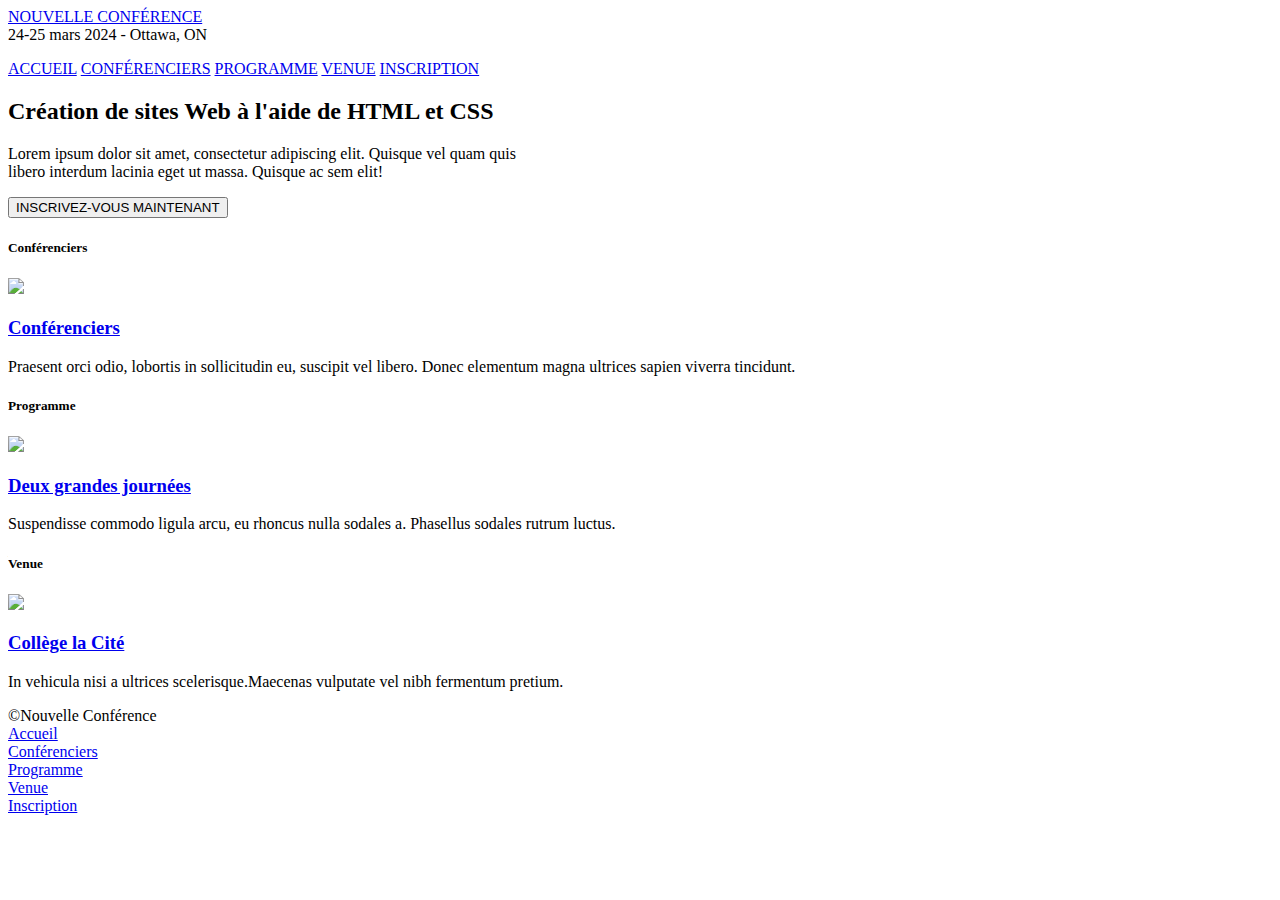
==== index.html @ d0b71a6d "Changing id's -> class" ====
<!DOCTYPE html>
<html lang="en">
  <head>
    <meta charset="utf-8" />
    <title>Nouvelle Conférence</title>
    <link rel="stylesheet" href="Page d'accueil.css">
    <link rel = "stylesheet" href="enTete.css">
    <link rel = "stylesheet" href="piedDePage.css">
  </head>

  <body>
    <div class="partiNavBar">
<!-------------------->

<!--Header-->

<!-------------------->

    
<!--Enable Flex + Background-->
<div class="headerBackgroundEnTete"> 

  <!--Object 1: Titre-->
              <div class="headerBigText1" >
                  <a href="Page d'accueil.html" >NOUVELLE CONFÉRENCE</a>
              </div>
  
  <!--Object 2: Information-->
              <div class="headerSection-2" >
                  <div class="headerTopGreen" > 24-25 mars 2024 - Ottawa, ON </div>
  
                  <p class="headerWhiteTop" >
                      <span class="headerSpace" >
                          <a href="Page d'accueil.html">ACCUEIL</a>
                          <a href="conférenciers.html">CONFÉRENCIERS</a>
                          <a href="programme.html">PROGRAMME</a>
                          <a href="Venue.html">VENUE</a>
                          <a href="Inscription.html">INSCRIPTION</a>
                        </span>
                  </p>
              </div>
          </div>
      </header>
      
  
  <!--Section: Intro-->
      <section class="texteSection1">
        <h2>Création de sites Web à l'aide de HTML et CSS</h2>

        <p class="parag1">
          Lorem ipsum dolor sit amet, consectetur adipiscing elit. Quisque vel
          quam quis <br> libero interdum lacinia eget ut massa. Quisque ac sem elit!
        </p>

        <a href="Inscription.html"> <input class="buttonInscription" type="submit"  value="INSCRIVEZ-VOUS MAINTENANT"></a>
      </section>


  </div>
  <!--Section: Images et texte-->

   <div class="containerImages" >
  
   
      

    <!--Section: IMG 1-->
        <div class="tailleimage"  >
          <h5>Conférenciers</h5>

          <a href="conférenciers.html">
            <img src="speakers.jpg" >
           <h3 class="titreImage"> <a href="conférenciers.html">Conférenciers</a></h3> 
          </a>

          <p class="centxt">
            Praesent orci odio, lobortis in sollicitudin eu, suscipit vel
            libero. Donec elementum magna ultrices sapien viverra tincidunt.
          </p>
          
        </div>
 <!--Section: IMG 2-->
 <div class="tailleimage" >
  <h5 class="descImage">Programme</h5>

  <a href="programme.html">
    <img src="schedule.jpg"  >
    <h3 class="titreImage"> <a href="programme.html">Deux grandes journées</a> </h3> 
</a>

<p class="centxt">
  Suspendisse commodo ligula arcu, eu rhoncus nulla sodales a.
  Phasellus sodales rutrum luctus.
</p>
</div>

 <!--Section: IMG 3-->
<div class="tailleimage" >
  <h5>Venue</h5>

  <a href="Venue.html">
    <img src="venue.jpg" >
 <h3 class="titreImage"><a href="Venue.html">Collège la Cité</a></h3> 
</a>

  <p class="centxt">
    In vehicula nisi a ultrices scelerisque.Maecenas vulputate vel nibh
    fermentum pretium.
  </p>
</div>
</div>
<!-------------------->

<!--pied de page-->

<!-------------------->

  <div class="piedDePage" >
      <div> 
          <div class="greenTextPiedDePage" >©Nouvelle Conférence</div>
      </div>


      <div class="whiteTextBox" >
          <div><a href="Page d'accueil.html">Accueil</a></div>
          <div><a href="conférenciers.html">Conférenciers</a></div>  
          <div><a href="programme.html">Programme</a></div>
          <div><a href="Venue.html">Venue</a></div>
          <div><a href="Inscription.html">Inscription</a></div>  
      </div>

  </div>   
</div>  

  
  </body>
</html>
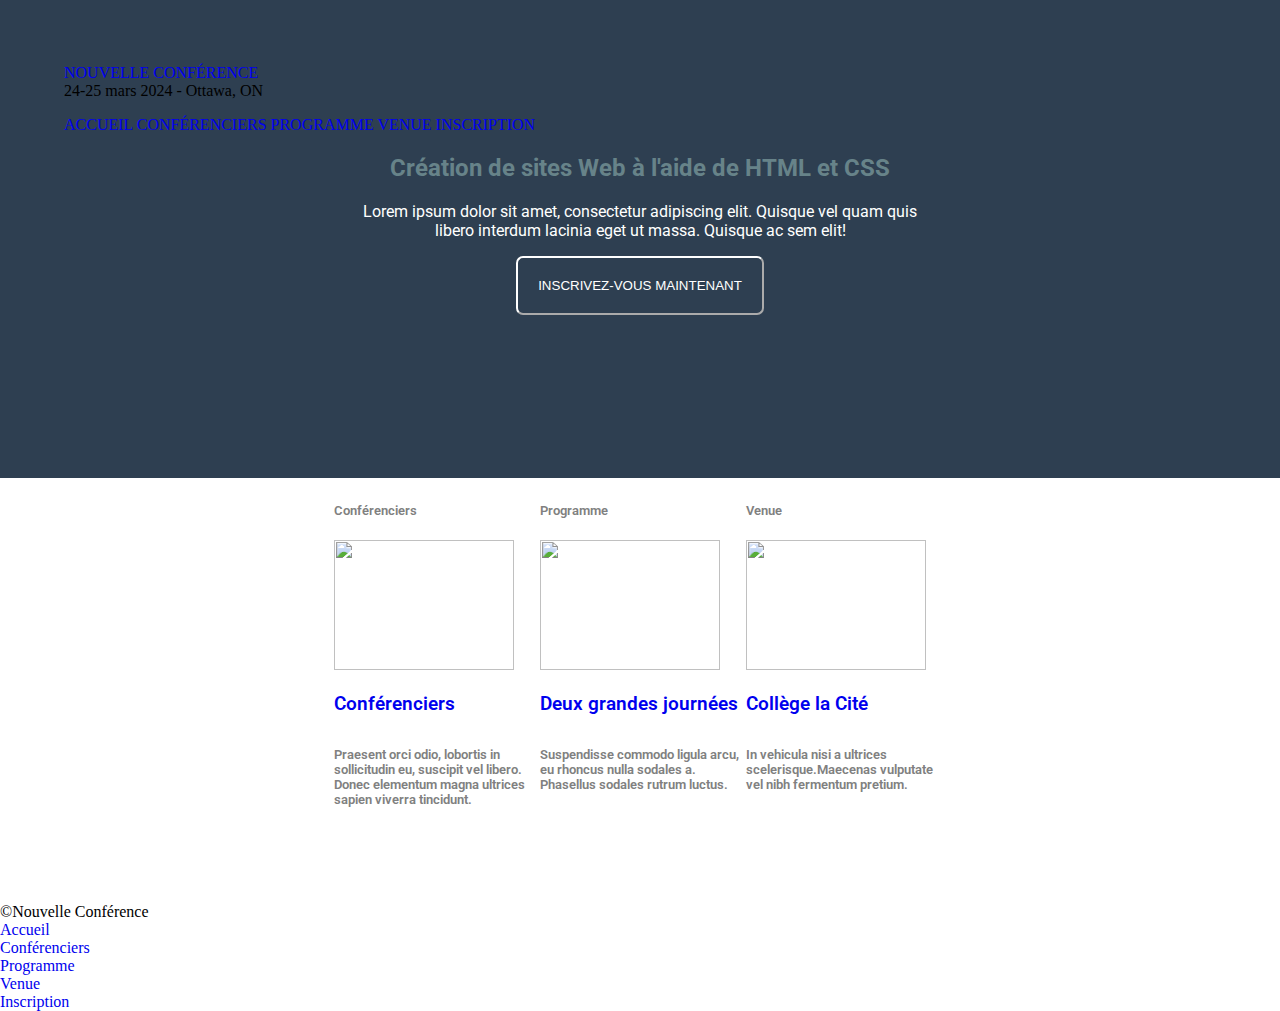
==== commit d99fe645: "small changes" ====
--- a/index.html
+++ b/index.html
@@ -3,7 +3,7 @@
   <head>
     <meta charset="utf-8" />
     <title>Nouvelle Conférence</title>
-    <link rel="stylesheet" href="Page d'accueil.css">
+    <link rel="stylesheet" href="index.css">
     <link rel = "stylesheet" href="enTete.css">
     <link rel = "stylesheet" href="piedDePage.css">
   </head>
--- a/index.css
+++ b/index.css
@@ -0,0 +1,90 @@
+@import url('https://fonts.googleapis.com/css2?family=Roboto:wght@100&display=swap');
+/*the import allows the font-weight of roboto to be 600 for correct style*/
+/* to use the import, ou must have font-family:roboto and add a font-weight*/
+body{
+    margin: 0;
+}
+.texteSection1{
+    text-align: center;
+    font-family: roboto;
+}
+
+.partiNavBar{
+    background-color: rgb(46,63,81);
+    padding: 4em;
+    height: 350px;
+    
+}
+section div{
+   display: flex; 
+   flex-wrap: wrap;
+}
+
+img{
+    width: 180px;
+    height: 130px;
+
+}
+/*moving container to the middle by justify-content*/
+.containerImages{
+    display:flex;
+    justify-content: center;
+    padding-bottom: 80px;
+   
+}
+
+h3{
+    color: gray;
+    font-family: roboto;
+    font-weight: 600;
+
+}
+
+h5{
+    color: gray;
+    font-family: roboto;
+    font-weight: 600;
+}
+
+.tailleimage{
+display:flex;
+flex-direction: column;
+width: 200px;
+border-style: solid;
+border-color: transparent;
+   
+}
+
+
+/*to remove the underline of a link*/
+a{
+ text-decoration: none;
+
+}
+
+.centxt{
+    font-family: roboto;
+    color:gray;
+    font-weight: 600;
+    font-size:small;
+}
+
+h2{
+    color: rgb(103,131,137); 
+}
+.parag1{
+    color: white;
+}
+
+.buttonInscription{
+    padding: 20px;
+    border-radius: 7px;
+
+    background-color:  rgb(46,63,81);
+    border-color: white;
+    color: white;
+}
+
+.buttonInscription:hover{
+    color:green
+}
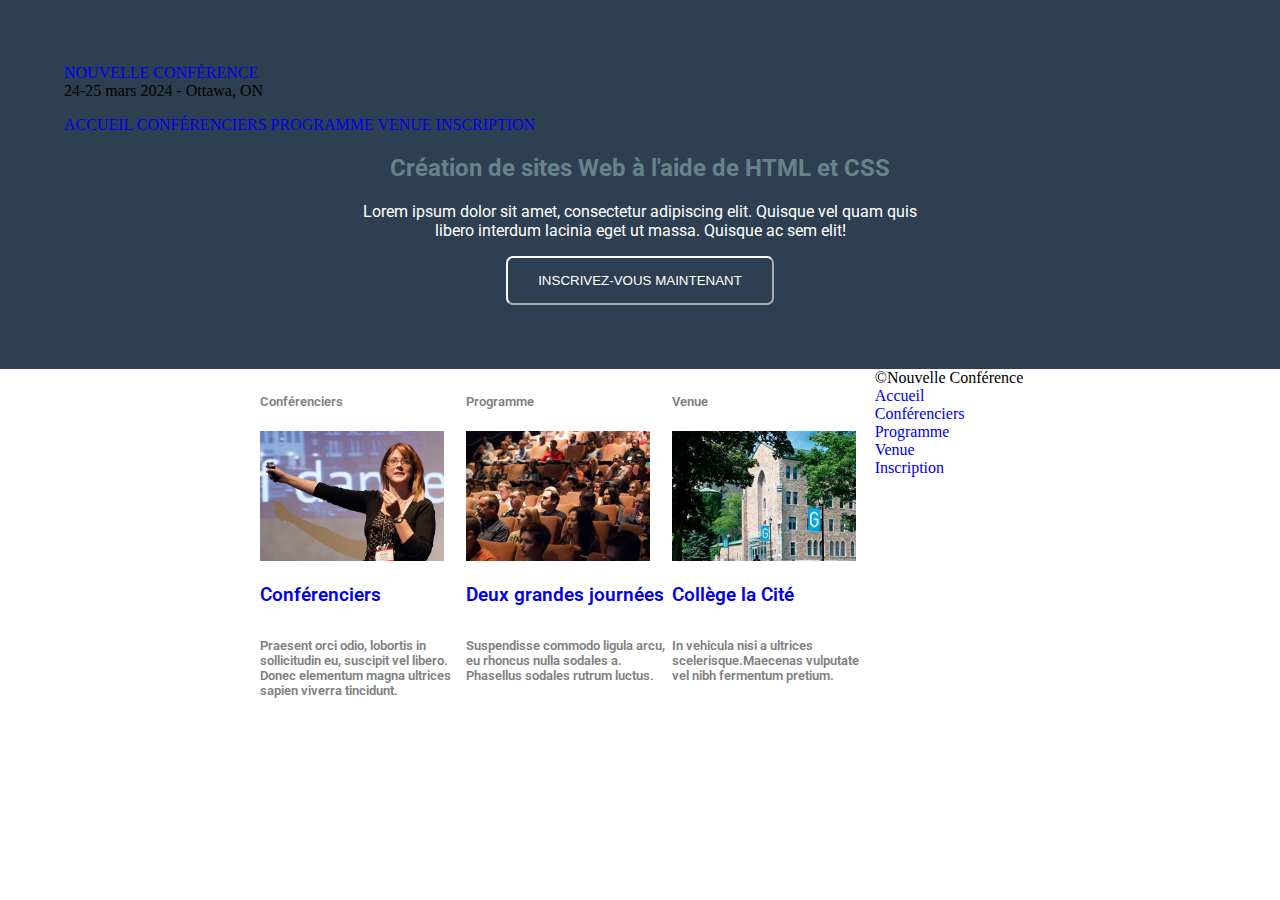
==== commit 20b05662: "small changes" ====
--- a/index.html
+++ b/index.html
@@ -79,6 +79,7 @@
           </p>
           
         </div>
+
  <!--Section: IMG 2-->
  <div class="tailleimage" >
   <h5 class="descImage">Programme</h5>
@@ -107,7 +108,7 @@
     In vehicula nisi a ultrices scelerisque.Maecenas vulputate vel nibh
     fermentum pretium.
   </p>
-</div>
+</di0v>
 </div>
 <!-------------------->
 
--- a/index.css
+++ b/index.css
@@ -1,90 +1,87 @@
 @import url('https://fonts.googleapis.com/css2?family=Roboto:wght@100&display=swap');
 /*the import allows the font-weight of roboto to be 600 for correct style*/
 /* to use the import, ou must have font-family:roboto and add a font-weight*/
-body{
+
+body {
     margin: 0;
 }
-.texteSection1{
+
+.texteSection1 {
     text-align: center;
     font-family: roboto;
 }
 
-.partiNavBar{
-    background-color: rgb(46,63,81);
+.partiNavBar {
+    background-color: rgb(46, 63, 81);
     padding: 4em;
-    height: 350px;
-    
-}
-section div{
-   display: flex; 
-   flex-wrap: wrap;
+    height: auto;
 }
 
-img{
-    width: 180px;
-    height: 130px;
+section div {
+    display: flex;
+    flex-wrap: wrap;
+    justify-content: center; /* Added */
+}
 
+img {
+    max-width: 100%; /* Changed */
+    height: auto; /* Changed */
+    max-height: 130px; /* Added */
 }
-/*moving container to the middle by justify-content*/
-.containerImages{
-    display:flex;
+
+.containerImages {
+    display: flex;
     justify-content: center;
     padding-bottom: 80px;
-   
 }
 
-h3{
-    color: gray;
-    font-family: roboto;
-    font-weight: 600;
-
-}
-
-h5{
+h3 {
     color: gray;
     font-family: roboto;
     font-weight: 600;
 }
 
-.tailleimage{
-display:flex;
-flex-direction: column;
-width: 200px;
-border-style: solid;
-border-color: transparent;
-   
+h5 {
+    color: gray;
+    font-family: roboto;
+    font-weight: 600;
 }
 
-
-/*to remove the underline of a link*/
-a{
- text-decoration: none;
-
+.tailleimage {
+    display: flex;
+    flex-direction: column;
+    width: 200px;
+    border-style: solid;
+    border-color: transparent;
 }
 
-.centxt{
-    font-family: roboto;
-    color:gray;
-    font-weight: 600;
-    font-size:small;
+a {
+    text-decoration: none;
 }
 
-h2{
-    color: rgb(103,131,137); 
+.centxt {
+    font-family: roboto;
+    color: gray;
+    font-weight: 600;
+    font-size: small;
 }
-.parag1{
+
+h2 {
+    color: rgb(103, 131, 137);
+}
+
+.parag1 {
     color: white;
 }
 
-.buttonInscription{
-    padding: 20px;
+.buttonInscription {
+    padding: 15px 30px; /* Adjusted */
     border-radius: 7px;
-
-    background-color:  rgb(46,63,81);
+    background-color: rgb(46, 63, 81);
     border-color: white;
     color: white;
 }
 
-.buttonInscription:hover{
-    color:green
-}
+.buttonInscription:hover {
+    color: green;
+}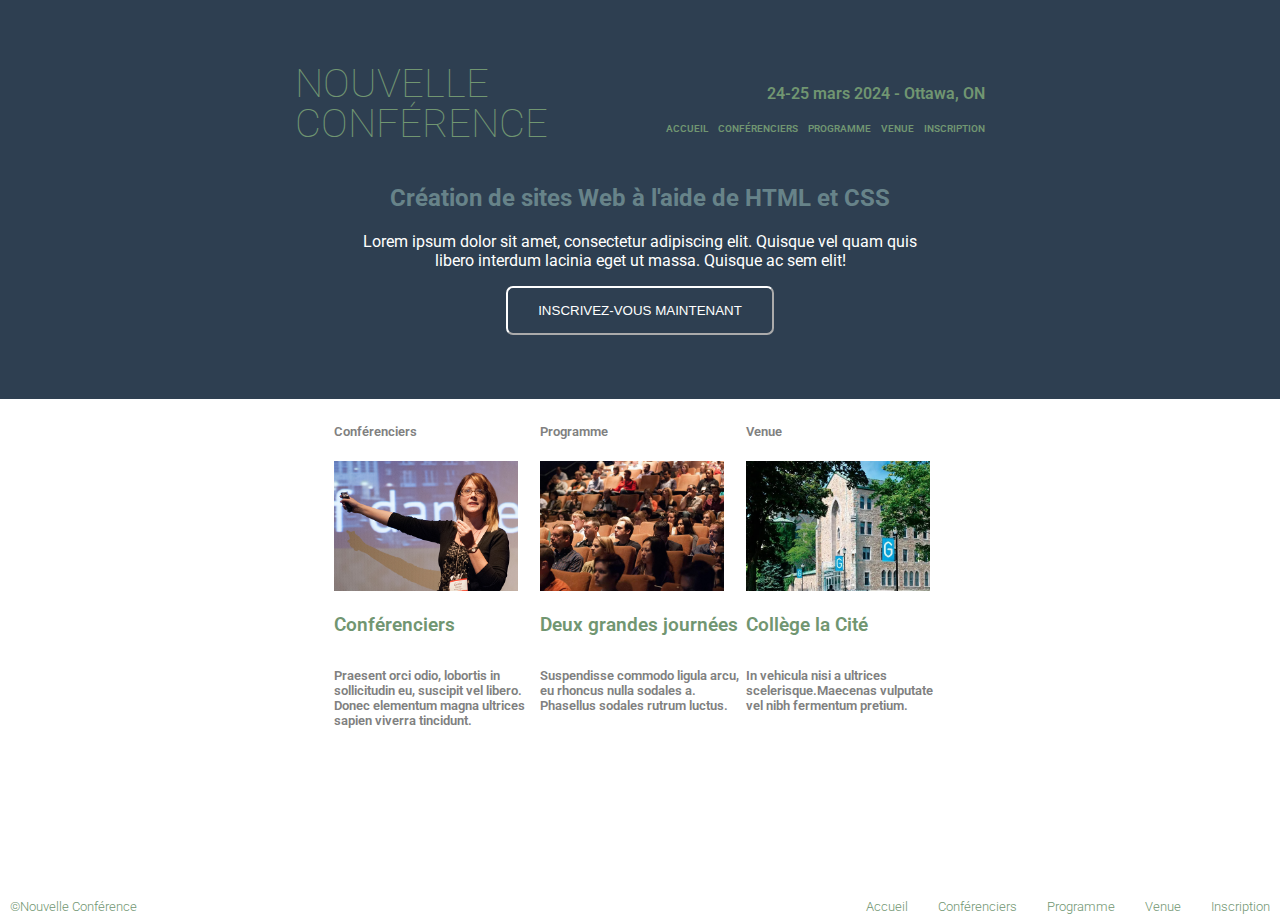
==== commit dac8b0b3: "Page acceuil update" ====
--- a/index.html
+++ b/index.html
@@ -61,9 +61,6 @@
 
    <div class="containerImages" >
   
-   
-      
-
     <!--Section: IMG 1-->
         <div class="tailleimage"  >
           <h5>Conférenciers</h5>
@@ -108,7 +105,7 @@
     In vehicula nisi a ultrices scelerisque.Maecenas vulputate vel nibh
     fermentum pretium.
   </p>
-</di0v>
+</div>
 </div>
 <!-------------------->
 
--- a/index.css
+++ b/index.css
@@ -84,4 +84,161 @@
 
 .buttonInscription:hover {
     color: green;
+}
+
+/*----------------------------------------------*/
+/*----------------------------------------------*/
+/* Header */
+/*----------------------------------------------*/
+/*----------------------------------------------*/
+
+.headerBigText1{
+    width:100px;
+    display:flex;
+    flex-wrap: wrap;
+    font-size: 40px;
+    color:white;
+    font-family: "Roboto";
+    line-height: 1.0;
+    font-weight: 100 ;
+    padding-bottom: 20px;
+}
+
+.headerBigText2{
+    font-size: 40px;
+    color:white;
+    font-family: "Roboto";
+    margin-top: 0;
+    margin-bottom: 0;
+    
+    font-weight: 100 ;
+}
+
+.headerBackgroundEnTete{
+ background-color: rgb(46,63,81); 
+
+    display:flex;
+    justify-content: center;
+    gap:20%;
+    align-items: flex-end;
+    margin: 0;
+    padding: 0;
+    height:20%;
+   
+}
+
+.headerTopGreen{
+    color: rgb(113, 150, 113);
+    font-family: "Roboto";
+    font-weight: 600;
+    text-align: right;
+    padding-top:18px;
+    margin-bottom:10px;
+}
+.headerWhiteTop{
+    font-family: roboto;
+    font-size: 10px;
+    font-weight: 600;
+    color:white;
+
+   
+}
+.headerSection-2{
+    display: flex;
+    flex-direction: column;
+    text-align: right;
+    padding-left:40px;
+    align-items: flex-end;
+    padding-bottom: 20px;
+}
+
+.headerSpace{
+    display:flex;
+    justify-content: space-evenly;
+    gap:10px;
+    
+}
+
+a{
+    text-decoration: none;
+    color: rgb(113, 150, 113);
+}
+
+a:visited{
+    color: lightcoral;
+}
+
+a:hover{
+    color:green;
+}
+
+a.lienTitre{
+    color:white;
+}
+
+a.lienTitre:visited{
+    color: lightcoral;
+}
+
+a.lienTitre:hover{
+    color:green;
+}
+
+/*----------------------------------------------*/
+/*----------------------------------------------*/
+/* Footer */
+/*----------------------------------------------*/
+/*----------------------------------------------*/
+
+
+@import url('https://fonts.googleapis.com/css2?family=Roboto:wght@100&display=swap');
+
+.piedDePage {
+   display:flex;
+   height: 80px;
+   padding: 10px;
+   align-items: flex-end;
+   justify-content: space-between;
+   
+}
+
+.greenTextPiedDePage{
+   color: rgb(113, 150, 113);
+   font-family: "Roboto";
+   font-weight: 300;
+   font-size: small;
+   padding-top: 50px;
+   width:200px;
+   text-align: left;
+
+}
+
+.whiteTextBox{
+   display:flex;
+   justify-content: flex-end;
+   gap:30px;
+   color:white;
+   font-family: "Roboto";
+   font-weight: 300;
+   font-size: small;
+   text-align: right;
+}
+
+.piedDePageContainer{
+   background-color: rgb(30, 60, 85);
+   justify-content: center;
+   padding-right: 22%;
+   padding-left: 22%;
+}
+
+a.liensPiedDePage{
+   color:white;
+}
+
+a.liensPiedDePage:visited{
+   color: lightcoral;
+}
+
+a.liensPiedDePage:hover{
+   color: green;
 }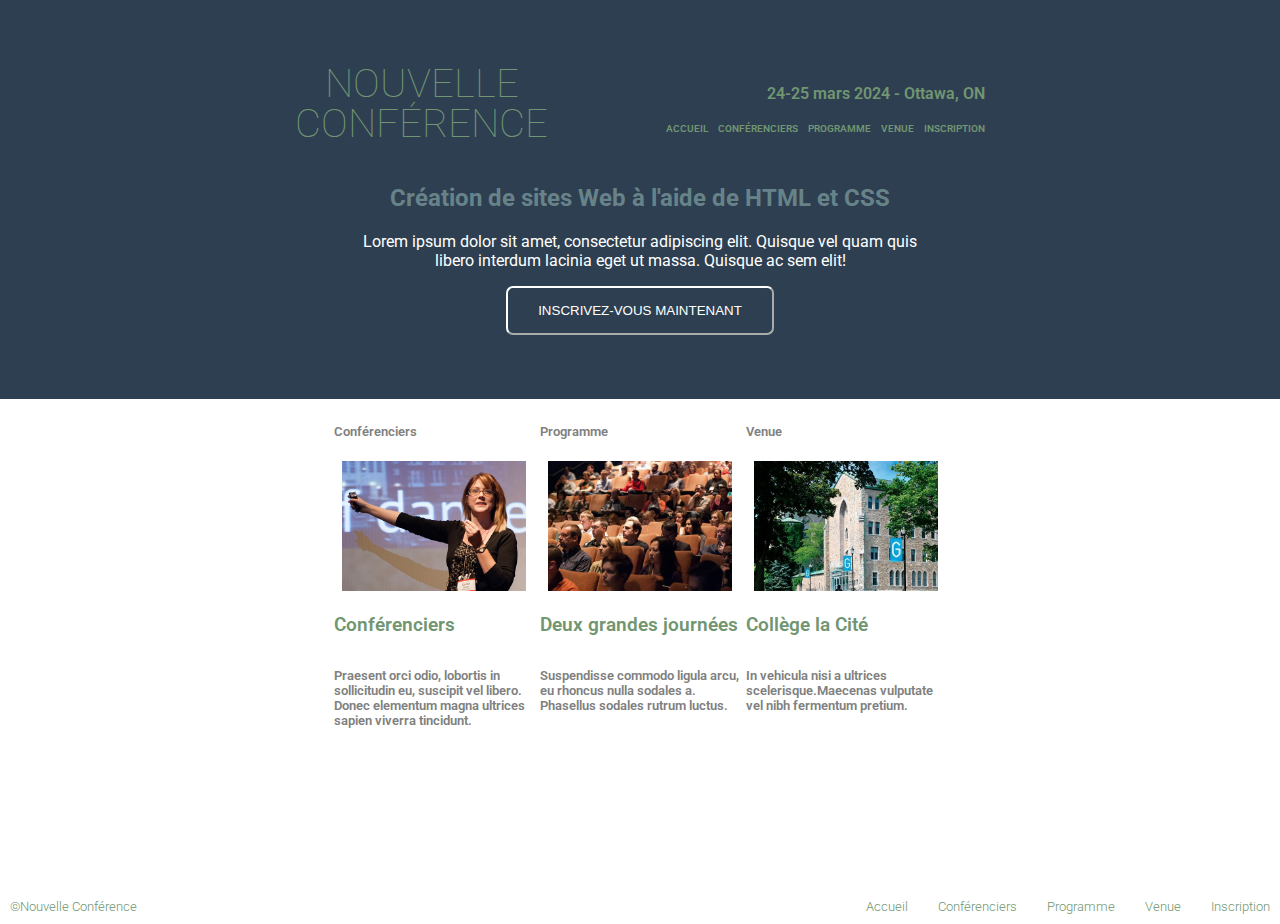
==== commit 37962be5: "Update index.html" ====
--- a/index.html
+++ b/index.html
@@ -1,135 +1,137 @@
 <!DOCTYPE html>
 <html lang="en">
-  <head>
-    <meta charset="utf-8" />
-    <title>Nouvelle Conférence</title>
-    <link rel="stylesheet" href="index.css">
-    <link rel = "stylesheet" href="enTete.css">
-    <link rel = "stylesheet" href="piedDePage.css">
-  </head>
 
-  <body>
-    <div class="partiNavBar">
-<!-------------------->
+<head>
+  <meta charset="utf-8" />
+  <title>Nouvelle Conférence</title>
+  <link rel="stylesheet" href="index.css">
+  <meta name="viewport" content="width=device-width, initial-scale=1.0">
+</head>
 
-<!--Header-->
+<body>
+  <div class="partiNavBar">
 
-<!-------------------->
+    <!-------------------->
 
-    
-<!--Enable Flex + Background-->
-<div class="headerBackgroundEnTete"> 
+    <!--Header-->
 
-  <!--Object 1: Titre-->
-              <div class="headerBigText1" >
-                  <a href="Page d'accueil.html" >NOUVELLE CONFÉRENCE</a>
-              </div>
-  
-  <!--Object 2: Information-->
-              <div class="headerSection-2" >
-                  <div class="headerTopGreen" > 24-25 mars 2024 - Ottawa, ON </div>
-  
-                  <p class="headerWhiteTop" >
-                      <span class="headerSpace" >
-                          <a href="Page d'accueil.html">ACCUEIL</a>
-                          <a href="conférenciers.html">CONFÉRENCIERS</a>
-                          <a href="programme.html">PROGRAMME</a>
-                          <a href="Venue.html">VENUE</a>
-                          <a href="Inscription.html">INSCRIPTION</a>
-                        </span>
-                  </p>
-              </div>
-          </div>
-      </header>
-      
-  
-  <!--Section: Intro-->
-      <section class="texteSection1">
-        <h2>Création de sites Web à l'aide de HTML et CSS</h2>
+    <!-------------------->
 
-        <p class="parag1">
-          Lorem ipsum dolor sit amet, consectetur adipiscing elit. Quisque vel
-          quam quis <br> libero interdum lacinia eget ut massa. Quisque ac sem elit!
+
+    <!--Enable Flex + Background-->
+    <div class="headerBackgroundEnTete">
+
+      <!--Object 1: Titre-->
+      <div class="headerBigText1">
+        <a href="Page d'accueil.html">NOUVELLE CONFÉRENCE</a>
+      </div>
+
+      <!--Object 2: Information-->
+      <div class="headerSection-2">
+        <div class="headerTopGreen"> 24-25 mars 2024 - Ottawa, ON </div>
+
+        <p class="headerWhiteTop">
+          <span class="headerSpace">
+            <a href="Page d'accueil.html">ACCUEIL</a>
+            <a href="conférenciers.html">CONFÉRENCIERS</a>
+            <a href="programme.html">PROGRAMME</a>
+            <a href="Venue.html">VENUE</a>
+            <a href="Inscription.html">INSCRIPTION</a>
+          </span>
         </p>
+      </div>
+    </div>
 
-        <a href="Inscription.html"> <input class="buttonInscription" type="submit"  value="INSCRIVEZ-VOUS MAINTENANT"></a>
-      </section>
+
+    <!--Section: Intro-->
+    <section class="texteSection1">
+      <h2>Création de sites Web à l'aide de HTML et CSS</h2>
+
+      <p class="parag1">
+        Lorem ipsum dolor sit amet, consectetur adipiscing elit. Quisque vel
+        quam quis <br> libero interdum lacinia eget ut massa. Quisque ac sem elit!
+      </p>
+
+      <a href="Inscription.html"> <input class="buttonInscription" type="submit" value="INSCRIVEZ-VOUS MAINTENANT"></a>
+    </section>
 
 
   </div>
   <!--Section: Images et texte-->
 
-   <div class="containerImages" >
-  
+  <div class="containerImages">
+
     <!--Section: IMG 1-->
-        <div class="tailleimage"  >
-          <h5>Conférenciers</h5>
+    <div class="tailleimage">
+      <h5>Conférenciers</h5>
 
-          <a href="conférenciers.html">
-            <img src="speakers.jpg" >
-           <h3 class="titreImage"> <a href="conférenciers.html">Conférenciers</a></h3> 
-          </a>
+      <a href="conférenciers.html">
+        <img src="speakers.jpg">
+        <h3 class="titreImage"> <a href="conférenciers.html">Conférenciers</a></h3>
+      </a>
 
-          <p class="centxt">
-            Praesent orci odio, lobortis in sollicitudin eu, suscipit vel
-            libero. Donec elementum magna ultrices sapien viverra tincidunt.
-          </p>
-          
-        </div>
+      <p class="centxt">
+        Praesent orci odio, lobortis in sollicitudin eu, suscipit vel
+        libero. Donec elementum magna ultrices sapien viverra tincidunt.
+      </p>
 
- <!--Section: IMG 2-->
- <div class="tailleimage" >
-  <h5 class="descImage">Programme</h5>
+    </div>
 
-  <a href="programme.html">
-    <img src="schedule.jpg"  >
-    <h3 class="titreImage"> <a href="programme.html">Deux grandes journées</a> </h3> 
-</a>
+    <!--Section: IMG 2-->
+    <div class="tailleimage">
+      <h5 class="descImage">Programme</h5>
 
-<p class="centxt">
-  Suspendisse commodo ligula arcu, eu rhoncus nulla sodales a.
-  Phasellus sodales rutrum luctus.
-</p>
-</div>
+      <a href="programme.html">
+        <img src="schedule.jpg">
+        <h3 class="titreImage"> <a href="programme.html">Deux grandes journées</a> </h3>
+      </a>
 
- <!--Section: IMG 3-->
-<div class="tailleimage" >
-  <h5>Venue</h5>
+      <p class="centxt">
+        Suspendisse commodo ligula arcu, eu rhoncus nulla sodales a.
+        Phasellus sodales rutrum luctus.
+      </p>
+    </div>
 
-  <a href="Venue.html">
-    <img src="venue.jpg" >
- <h3 class="titreImage"><a href="Venue.html">Collège la Cité</a></h3> 
-</a>
+    <!--Section: IMG 3-->
+    <div class="tailleimage">
+      <h5>Venue</h5>
 
-  <p class="centxt">
-    In vehicula nisi a ultrices scelerisque.Maecenas vulputate vel nibh
-    fermentum pretium.
-  </p>
-</div>
-</div>
-<!-------------------->
+      <a href="Venue.html">
+        <img src="venue.jpg">
+        <h3 class="titreImage"><a href="Venue.html">Collège la Cité</a></h3>
+      </a>
 
-<!--pied de page-->
+      <p class="centxt">
+        In vehicula nisi a ultrices scelerisque.Maecenas vulputate vel nibh
+        fermentum pretium.
+      </p>
+    </div>
+  </div>
 
-<!-------------------->
+  <!-------------------->
 
-  <div class="piedDePage" >
-      <div> 
-          <div class="greenTextPiedDePage" >©Nouvelle Conférence</div>
-      </div>
+  <!--pied de page-->
+
+  <!-------------------->
+
+  <div class="piedDePage">
+    <div>
+      <div class="greenTextPiedDePage">©Nouvelle Conférence</div>
+    </div>
 
 
-      <div class="whiteTextBox" >
-          <div><a href="Page d'accueil.html">Accueil</a></div>
-          <div><a href="conférenciers.html">Conférenciers</a></div>  
-          <div><a href="programme.html">Programme</a></div>
-          <div><a href="Venue.html">Venue</a></div>
-          <div><a href="Inscription.html">Inscription</a></div>  
-      </div>
+    <div class="whiteTextBox">
+      <div><a href="Page d'accueil.html">Accueil</a></div>
+      <div><a href="conférenciers.html">Conférenciers</a></div>
+      <div><a href="programme.html">Programme</a></div>
+      <div><a href="Venue.html">Venue</a></div>
+      <div><a href="Inscription.html">Inscription</a></div>
+    </div>
 
-  </div>   
-</div>  
+  </div>
+  </div>
 
-  
-  </body>
+
+</body>
+
 </html>
--- a/index.css
+++ b/index.css
@@ -57,6 +57,7 @@
 
 a {
     text-decoration: none;
+    text-align: center;
 }
 
 .centxt {
@@ -84,6 +85,16 @@
 
 .buttonInscription:hover {
     color: green;
+}
+
+/* Small devices:Everything but header and footer*/
+@media only screen and (max-width: 600px) {
+    /* Centered and column"ed"*/
+    .containerImages {
+        flex-direction: column;
+        align-items: center;
+        text-align: center;
+    }
 }
 
 /*----------------------------------------------*/
@@ -184,6 +195,52 @@
     color:green;
 }
 
+/*Header: Only for small devices*/
+@media only screen and (max-width: 830px) {
+
+    /* Flex is gone */
+    .headerBackgroundEnTete{
+        background-color: rgb(46,63,81); 
+           display:block;
+           align-items: center;
+           text-align: center;
+           justify-content: center;
+           font-size: 2em;
+       }
+
+    /* Organisation des sous-titre: Centered */
+    .headerSection-2{
+        display: flex;
+        flex-direction: column;
+        padding-left:0;
+        text-align: center;
+        align-items:center;
+        font-size: 15px;
+    }
+
+    .headerWhiteTop{
+        font-size: 0.5em ;
+    }
+
+    .headerBigText1{
+        width: auto;
+        text-align: center;
+        align-items: center;
+        display: block;
+    }
+}
+
+/*Galaxy Fold- Smallest Phone*/
+@media only screen and (max-width: 300px) {
+    .partiNavBar{
+        padding: 5px;
+        text-align: center
+
+    }
+}
+
+
+
 /*----------------------------------------------*/
 /*----------------------------------------------*/
 /* Footer */
@@ -241,4 +298,19 @@
 
 a.liensPiedDePage:hover{
    color: green;
+}
+
+/* Footer for small devices*/
+@media only screen and (max-width: 600px) {
+    /*Take off Flex for links*/
+    .whiteTextBox{
+        display: block;
+        padding: 0;
+        font-size: 15px;
+    }
+    
+    /* Make it move towards middle*/
+    .greenTextPiedDePage{
+        width: 0;
+    }
 }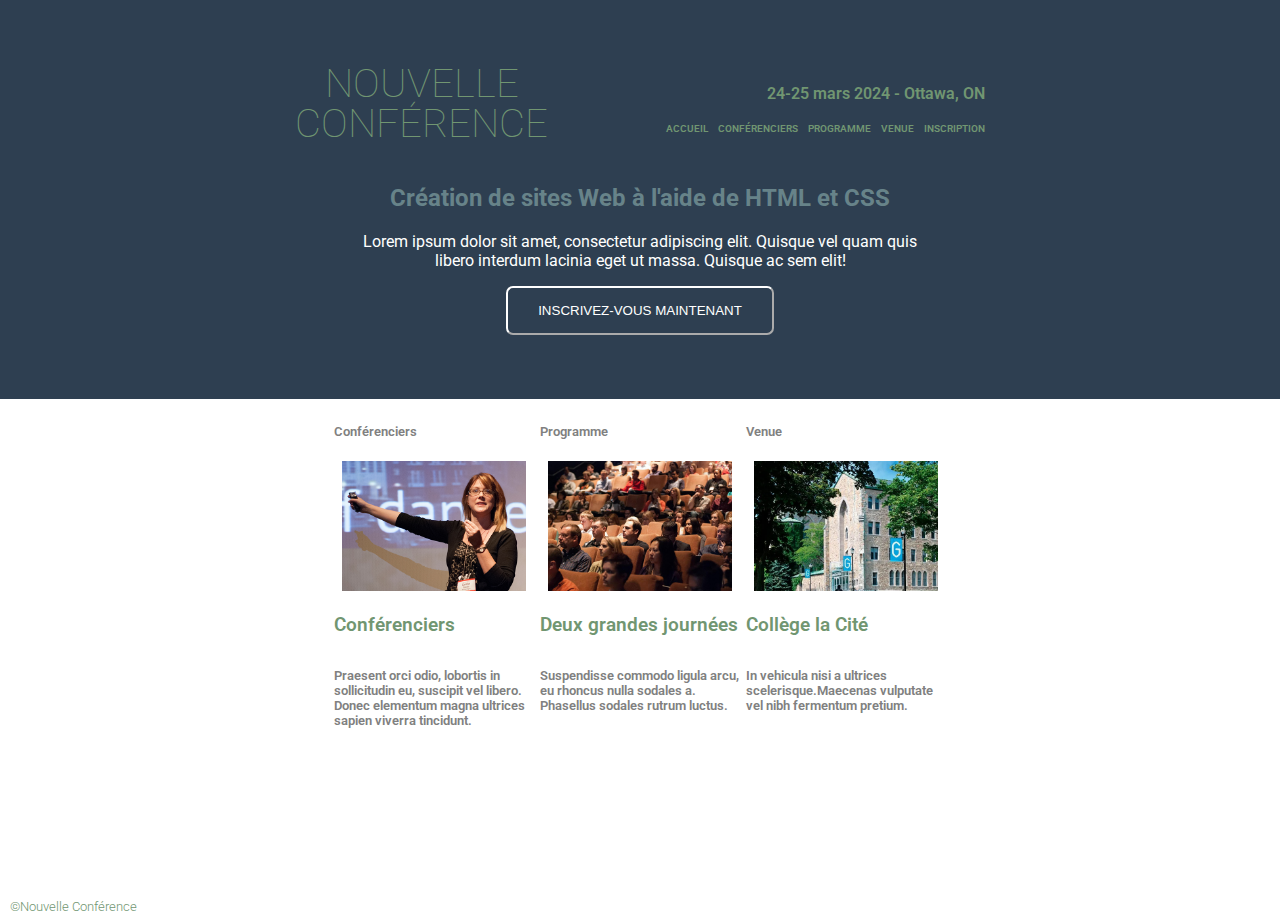
==== commit c2e06910: "Update index.html" ====
--- a/index.html
+++ b/index.html
@@ -32,7 +32,7 @@
 
         <p class="headerWhiteTop">
           <span class="headerSpace">
-            <a href="Page d'accueil.html">ACCUEIL</a>
+            <a href="index.html">ACCUEIL</a>
             <a href="conférenciers.html">CONFÉRENCIERS</a>
             <a href="programme.html">PROGRAMME</a>
             <a href="Venue.html">VENUE</a>
@@ -120,14 +120,13 @@
     </div>
 
 
-    <div class="whiteTextBox">
-      <div><a href="Page d'accueil.html">Accueil</a></div>
-      <div><a href="conférenciers.html">Conférenciers</a></div>
-      <div><a href="programme.html">Programme</a></div>
-      <div><a href="Venue.html">Venue</a></div>
-      <div><a href="Inscription.html">Inscription</a></div>
+    <div class="whiteTextBox" >
+        <div><a href="Page d'accueil.html" class="liensPiedDePage">Accueil</a></div>
+        <div><a href="conférenciers.html" class="liensPiedDePage">Conférenciers</a></div>  
+        <div><a href="programme.html" class="liensPiedDePage">Programme</a></div>
+        <div><a href="Venue.html" class="liensPiedDePage">Venue</a></div>
+        <div><a href="Inscription.html" class="liensPiedDePage">Inscription</a></div>  
     </div>
-
   </div>
   </div>
 
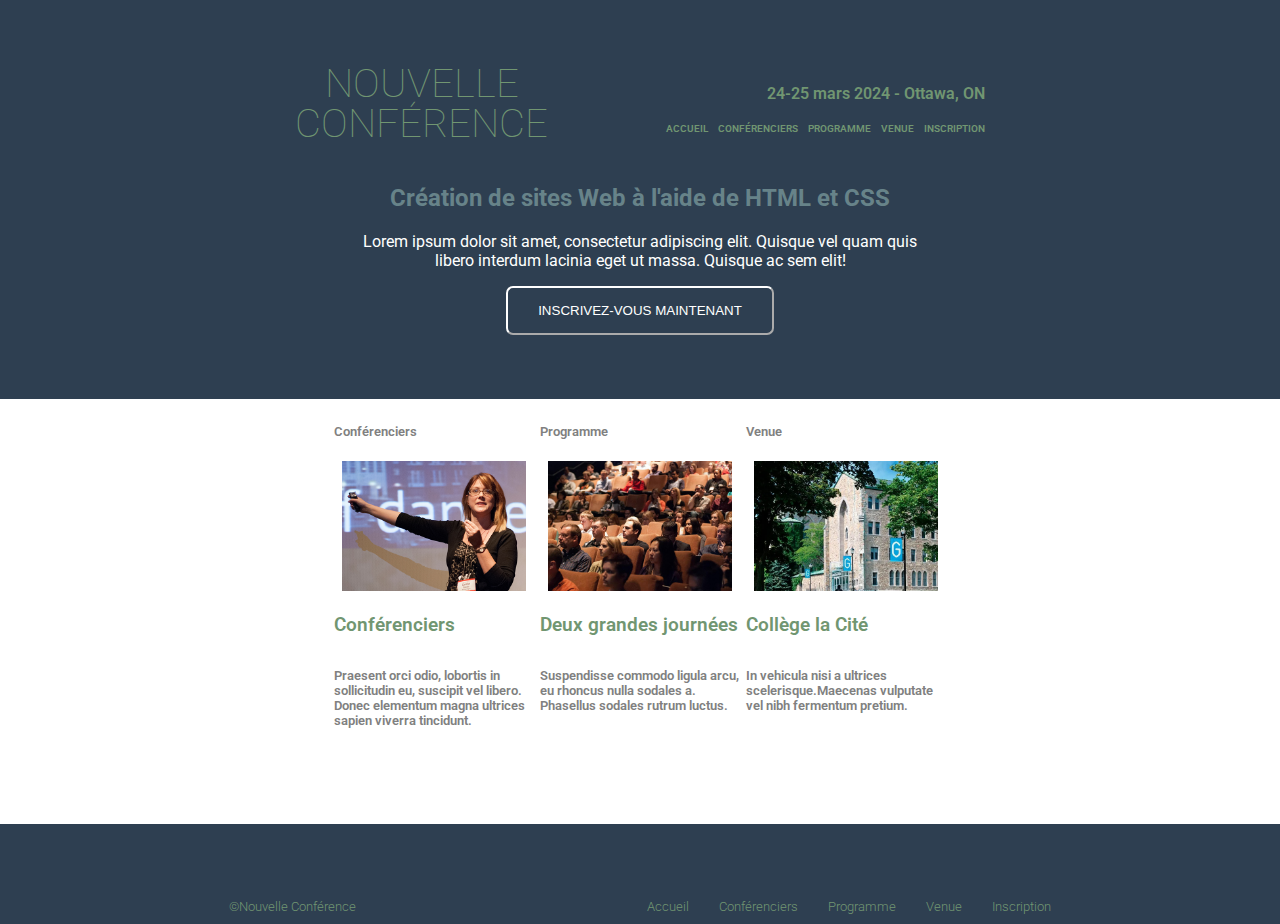
==== commit eba6bae4: "Update index.html" ====
--- a/index.html
+++ b/index.html
@@ -1,136 +1,136 @@
 <!DOCTYPE html>
 <html lang="en">
+  <head>
+    <meta charset="utf-8" />
+    <title>Nouvelle Conférence</title>
+    <link rel="stylesheet" href="index.css">
+    <link rel="stylesheet" href="index.js">
+    <meta name="viewport" content="width=device-width, initial-scale=1.0">
+  </head>
 
-<head>
-  <meta charset="utf-8" />
-  <title>Nouvelle Conférence</title>
-  <link rel="stylesheet" href="index.css">
-  <meta name="viewport" content="width=device-width, initial-scale=1.0">
-</head>
+  <body>
+    <div class="partiNavBar">
+      
+<!-------------------->
 
-<body>
-  <div class="partiNavBar">
+<!--Header-->
 
-    <!-------------------->
+<!-------------------->
 
-    <!--Header-->
+    
+<!--Enable Flex + Background-->
+    <div class="headerBackgroundEnTete"> 
 
-    <!-------------------->
+  <!--Object 1: Titre-->
+              <div class="headerBigText1" >
+                  <a href="index.html" >NOUVELLE CONFÉRENCE</a>
+              </div>
+  
+  <!--Object 2: Information-->
+              <div class="headerSection-2" >
+                  <div class="headerTopGreen" > 24-25 mars 2024 - Ottawa, ON </div>
+  
+                  <p class="headerWhiteTop" >
+                      <span class="headerSpace" >
+                          <a href="Page d'accueil.html">ACCUEIL</a>
+                          <a href="conférenciers.html">CONFÉRENCIERS</a>
+                          <a href="programme.html">PROGRAMME</a>
+                          <a href="Venue.html">VENUE</a>
+                          <a href="inscription.html">INSCRIPTION</a>
+                      </span>
+                  </p>
+              </div>
+    </div>
+      
+      
+  
+  <!--Section: Intro-->
+      <section class="texteSection1">
+        <h2>Création de sites Web à l'aide de HTML et CSS</h2>
 
+        <p class="parag1">
+          Lorem ipsum dolor sit amet, consectetur adipiscing elit. Quisque vel
+          quam quis <br> libero interdum lacinia eget ut massa. Quisque ac sem elit!
+        </p>
 
-    <!--Enable Flex + Background-->
-    <div class="headerBackgroundEnTete">
-
-      <!--Object 1: Titre-->
-      <div class="headerBigText1">
-        <a href="Page d'accueil.html">NOUVELLE CONFÉRENCE</a>
-      </div>
-
-      <!--Object 2: Information-->
-      <div class="headerSection-2">
-        <div class="headerTopGreen"> 24-25 mars 2024 - Ottawa, ON </div>
-
-        <p class="headerWhiteTop">
-          <span class="headerSpace">
-            <a href="index.html">ACCUEIL</a>
-            <a href="conférenciers.html">CONFÉRENCIERS</a>
-            <a href="programme.html">PROGRAMME</a>
-            <a href="Venue.html">VENUE</a>
-            <a href="Inscription.html">INSCRIPTION</a>
-          </span>
-        </p>
-      </div>
-    </div>
-
-
-    <!--Section: Intro-->
-    <section class="texteSection1">
-      <h2>Création de sites Web à l'aide de HTML et CSS</h2>
-
-      <p class="parag1">
-        Lorem ipsum dolor sit amet, consectetur adipiscing elit. Quisque vel
-        quam quis <br> libero interdum lacinia eget ut massa. Quisque ac sem elit!
-      </p>
-
-      <a href="Inscription.html"> <input class="buttonInscription" type="submit" value="INSCRIVEZ-VOUS MAINTENANT"></a>
-    </section>
+        <a href="inscription.html"> <input class="buttonInscription" type="submit"  value="INSCRIVEZ-VOUS MAINTENANT"></a>
+      </section>
 
 
   </div>
   <!--Section: Images et texte-->
 
-  <div class="containerImages">
+  <div class="containerImages" >
+  
+    <!--Section: IMG 1-->
+        <div class="tailleimage"  >
+          <h5>Conférenciers</h5>
 
-    <!--Section: IMG 1-->
-    <div class="tailleimage">
-      <h5>Conférenciers</h5>
+          <a href="conférenciers.html">
+            <img src="speakers.jpg" >
+           <h3 class="titreImage"> <a href="conférenciers.html">Conférenciers</a></h3> 
+          </a>
 
-      <a href="conférenciers.html">
-        <img src="speakers.jpg">
-        <h3 class="titreImage"> <a href="conférenciers.html">Conférenciers</a></h3>
-      </a>
+          <p class="centxt">
+            Praesent orci odio, lobortis in sollicitudin eu, suscipit vel
+            libero. Donec elementum magna ultrices sapien viverra tincidunt.
+          </p>
+          
+        </div>
 
-      <p class="centxt">
-        Praesent orci odio, lobortis in sollicitudin eu, suscipit vel
-        libero. Donec elementum magna ultrices sapien viverra tincidunt.
-      </p>
+ <!--Section: IMG 2-->
+ <div class="tailleimage" >
+  <h5 class="descImage">Programme</h5>
 
-    </div>
+  <a href="programme.html">
+    <img src="schedule.jpg"  >
+    <h3 class="titreImage"> <a href="programme.html">Deux grandes journées</a> </h3> 
+</a>
 
-    <!--Section: IMG 2-->
-    <div class="tailleimage">
-      <h5 class="descImage">Programme</h5>
+<p class="centxt">
+  Suspendisse commodo ligula arcu, eu rhoncus nulla sodales a.
+  Phasellus sodales rutrum luctus.
+</p>
+</div>
 
-      <a href="programme.html">
-        <img src="schedule.jpg">
-        <h3 class="titreImage"> <a href="programme.html">Deux grandes journées</a> </h3>
-      </a>
+ <!--Section: IMG 3-->
+<div class="tailleimage" >
+  <h5>Venue</h5>
 
-      <p class="centxt">
-        Suspendisse commodo ligula arcu, eu rhoncus nulla sodales a.
-        Phasellus sodales rutrum luctus.
-      </p>
-    </div>
+  <a href="Venue.html">
+    <img src="venue.jpg" >
+ <h3 class="titreImage"><a href="Venue.html">Collège la Cité</a></h3> 
+</a>
 
-    <!--Section: IMG 3-->
-    <div class="tailleimage">
-      <h5>Venue</h5>
+  <p class="centxt">
+    In vehicula nisi a ultrices scelerisque.Maecenas vulputate vel nibh
+    fermentum pretium.
+  </p>
+</div>
+</div>
 
-      <a href="Venue.html">
-        <img src="venue.jpg">
-        <h3 class="titreImage"><a href="Venue.html">Collège la Cité</a></h3>
-      </a>
+<!-------------------->
 
-      <p class="centxt">
-        In vehicula nisi a ultrices scelerisque.Maecenas vulputate vel nibh
-        fermentum pretium.
-      </p>
-    </div>
-  </div>
+<!--pied de page-->
 
-  <!-------------------->
+<!-------------------->
 
-  <!--pied de page-->
-
-  <!-------------------->
-
-  <div class="piedDePage">
-    <div>
-      <div class="greenTextPiedDePage">©Nouvelle Conférence</div>
-    </div>
+      <div class="piedDePage" >
+        <div id="responsiviteGreenTextPiedDePage"> 
+          <div class="greenTextPiedDePage" >©Nouvelle Conférence</div>
+        </div>
 
 
-    <div class="whiteTextBox" >
-        <div><a href="Page d'accueil.html" class="liensPiedDePage">Accueil</a></div>
-        <div><a href="conférenciers.html" class="liensPiedDePage">Conférenciers</a></div>  
-        <div><a href="programme.html" class="liensPiedDePage">Programme</a></div>
-        <div><a href="Venue.html" class="liensPiedDePage">Venue</a></div>
-        <div><a href="Inscription.html" class="liensPiedDePage">Inscription</a></div>  
-    </div>
-  </div>
-  </div>
+        <div class="whiteTextBox" >
+          <div><a href="Page d'accueil.html">Accueil</a></div>
+          <div><a href="conférenciers.html">Conférenciers</a></div>  
+          <div><a href="programme.html">Programme</a></div>
+          <div><a href="Venue.html">Venue</a></div>
+          <div><a href="Inscription.html">Inscription</a></div>  
+        </div>
 
-
-</body>
-
+      </div>   
+    </div>  
+ 
+  </body>
 </html>
--- a/index.css
+++ b/index.css
@@ -113,16 +113,6 @@
     line-height: 1.0;
     font-weight: 100 ;
     padding-bottom: 20px;
-}
-
-.headerBigText2{
-    font-size: 40px;
-    color:white;
-    font-family: "Roboto";
-    margin-top: 0;
-    margin-bottom: 0;
-    
-    font-weight: 100 ;
 }
 
 .headerBackgroundEnTete{
@@ -251,12 +241,12 @@
 @import url('https://fonts.googleapis.com/css2?family=Roboto:wght@100&display=swap');
 
 .piedDePage {
-   display:flex;
-   height: 80px;
-   padding: 10px;
-   align-items: flex-end;
-   justify-content: space-between;
-   
+    background-color: rgb(46,63,81); 
+    display:flex;
+    height: 80px;
+    padding: 10px;
+    align-items: flex-end;
+    justify-content: space-evenly; 
 }
 
 .greenTextPiedDePage{
@@ -281,13 +271,6 @@
    text-align: right;
 }
 
-.piedDePageContainer{
-   background-color: rgb(30, 60, 85);
-   justify-content: center;
-   padding-right: 22%;
-   padding-left: 22%;
-}
-
 a.liensPiedDePage{
    color:white;
 }
@@ -313,4 +296,4 @@
     .greenTextPiedDePage{
         width: 0;
     }
-}+}
